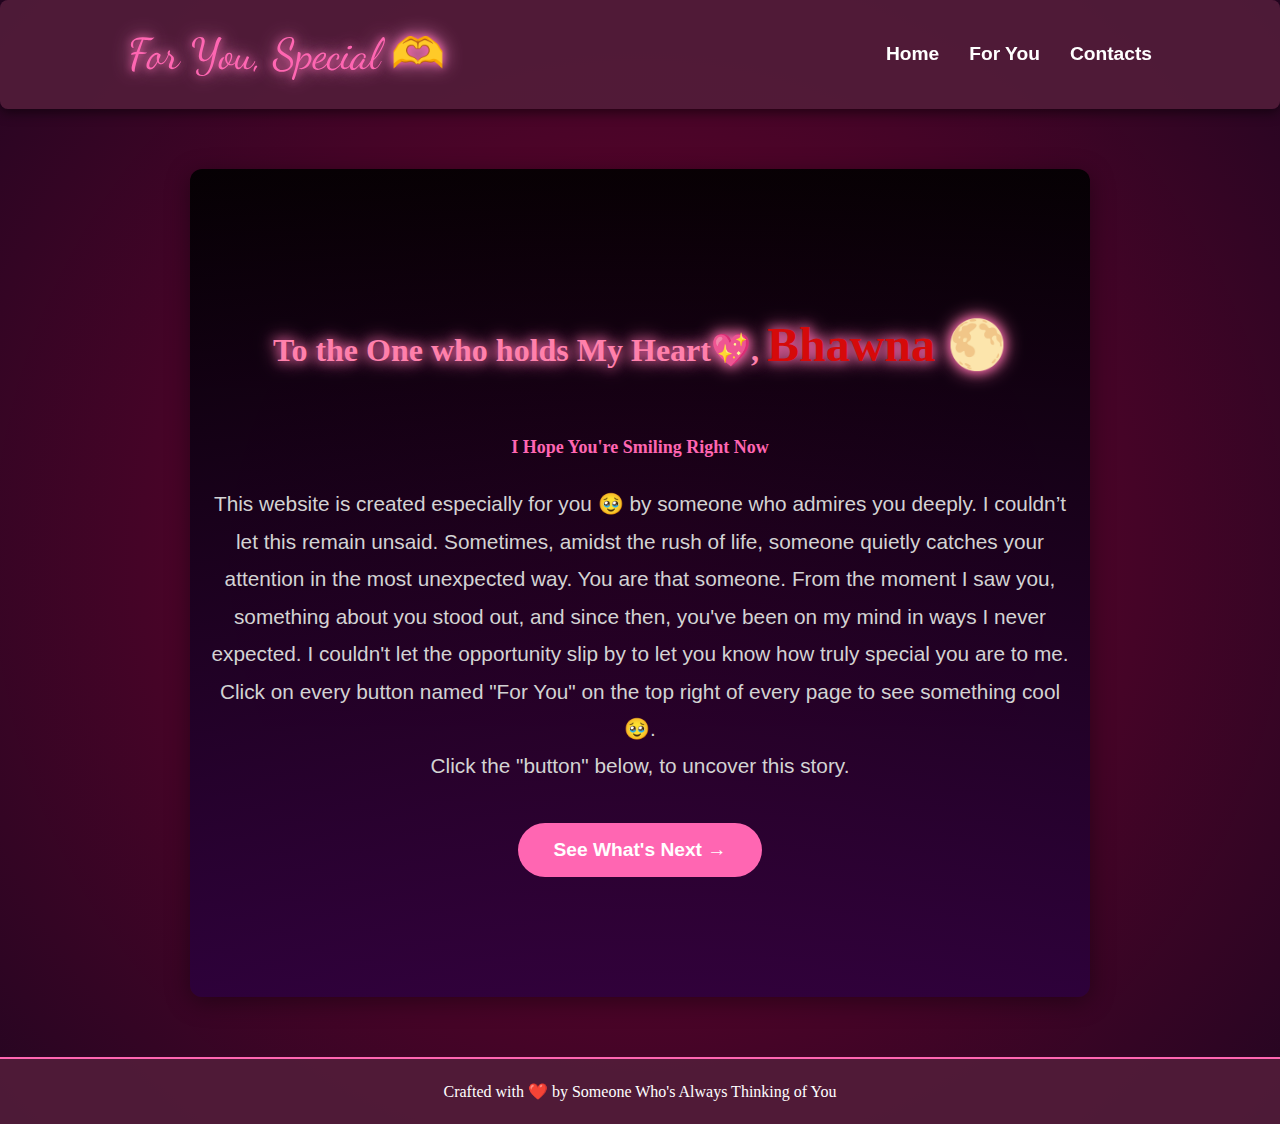
==== index.html @ b6cdc2ab "Add files via upload" ====
<!DOCTYPE html>
<html lang="en">
<head>
    <meta charset="UTF-8">
    <meta name="viewport" content="width=device-width, initial-scale=1.0">
    <title>For You</title>
    <link rel="stylesheet" href="style.css">
    <!-- Google Fonts -->
    <link href="https://fonts.googleapis.com/css2?family=Dancing+Script:wght@500&family=Indie+Flower&display=swap" rel="stylesheet">
</head>
<body class="fade-in-body">
    <!-- Navigation Bar -->
    <nav>
        <div class="logo"> <font face="Dancing Script" >For You, Special 🫶</font></div>
        <ul>
            <li><a href="index.html">Home</a></li>
            <li><a href="1a.html">For You</a></li>
            <li><a href="1b.html">Contacts </a></li>
        </ul>
    </nav>

    <!-- Main Content -->
    <section class="hero">
        <h1 class="glow"> <font size="6" face="aerial" > To the One who holds My Heart💖, <font face="Cursive" size="8" color="#d60a0a" > <b>Bhawna</b> 🌕 </font></h1>
        <h2 class="greeting"> <font size="4" > I Hope You're Smiling Right Now </font></h2>
        
        <p class="message">This website is created especially for you 🥹 by someone who admires you deeply. I couldn’t let this remain unsaid.
             Sometimes, amidst the rush of life, someone quietly catches your attention in the most unexpected way. You are that someone. 
             From the moment I saw you, something about you stood out, and since then, you've been on my mind in ways I never expected. 
             I couldn't let the opportunity slip by to let you know how truly special you are to me. <br>
             Click on every button named "For You" on the top right of every page to see something cool🥹. <br>
             Click the "button" below, to uncover this story.</p>
             
        <button onclick="location.href='2.html'" class="cta-button">See What's Next →</button>
    </section>

    <!-- Footer -->
    <footer>
        <p>Crafted with ❤️ by Someone Who's Always Thinking of You</p>
    </footer>
    
    <script>
        // JavaScript to handle the slide-up effect for the header on scroll
        let lastScrollTop = 0;
        const nav = document.querySelector('nav');

        window.addEventListener('scroll', function() {
            let scrollTop = window.pageYOffset || document.documentElement.scrollTop;

            if (scrollTop > lastScrollTop) {
                nav.style.transform = 'translateY(-100%)';
            } else {
                nav.style.transform = 'translateY(0)';
            }

            lastScrollTop = scrollTop <= 0 ? 0 : scrollTop; 
        });
    </script>

    <!-- Google Translate Widget -->
    <div id="google_translate_element"></div>
    <script type="text/javascript">
        function googleTranslateElementInit() {
            new google.translate.TranslateElement({
                pageLanguage: 'en',
                includedLanguages: 'hi',
                layout: google.translate.TranslateElement.InlineLayout.SIMPLE
            }, 'google_translate_element');
        }
    </script>
    <script type="text/javascript" src="https://translate.google.com/translate_a/element.js?cb=googleTranslateElementInit"></script>

</body>
</html>
---- style.css ----
/* General Reset */
* {
    margin: 0;
    padding: 0;
    box-sizing: border-box;
}

body {
    font-family: 'Poppins', sans-serif;
    background-color: #121212; /* Very dark background for a cozy feel */
    color: #fff; /* Light text color */
    min-height: 100vh;
    display: flex;
    flex-direction: column;
    position: relative;
    line-height: 1.6;
}

/* Soft Glowing Background */
body::before {
    content: '';
    position: absolute;
    top: 0;
    left: 0;
    width: 100%;
    height: 100%;
    background: radial-gradient(circle, rgba(125, 0, 50, 0.9) 0%, rgba(45, 0, 40, 0.7) 100%);
    z-index: -1;
}

/* Starry Night Effect */
.stars {
    position: absolute;
    top: 0;
    left: 0;
    width: 100%;
    height: 100%;
    background: url('https://cdn.pixabay.com/photo/2016/11/18/14/15/stars-1831092_960_720.jpg') repeat;
    animation: starAnimation 90s linear infinite;
    z-index: -2;
}

@keyframes starAnimation {
    0% {
        background-position: 0 0;
    }
    100% {
        background-position: 100% 100%;
    }
}

/* Navigation Bar */
nav {
    display: flex;
    justify-content: space-between;
    align-items: center;
    padding: 20px 10%;
    background-color: rgba(82, 29, 58, 0.9); /* Dark romantic purple */
    box-shadow: 0 4px 12px rgba(0, 0, 0, 0.5);
    position: sticky;
    top: 0;
    z-index: 1000;
    border-radius: 8px;
}

nav .logo {
    font-family: 'Dancing Script', cursive;
    font-size: 2.7rem;
    color: #ff66b2; /* Soft pink */
    text-shadow: 0 0 8px #ff66b2, 0 0 20px #ff99cc;
}

nav ul {
    display: flex;
    list-style: none;
}

nav ul li {
    margin-left: 30px;
}

nav ul li a {
    text-decoration: none;
    color: #fff;
    font-size: 1.2rem;
    font-weight: 600;
    transition: color 0.3s;
}

nav ul li a:hover {
    color: #ff66b2; /* Soft pink hover effect */
}

/* Hero Section */
.hero {
    text-align: center;
    padding: 120px 20px;
    background: linear-gradient(180deg, rgba(0, 0, 0, 0.9) 0%, rgba(42, 0, 63, 0.8) 100%);
    border-radius: 12px;
    box-shadow: 0 5px 25px rgba(0, 0, 0, 0.4);
    margin: 60px auto;
    max-width: 900px;
}

.hero h2 {
    font-family: 'Lora', serif;
    font-size: 2.3rem;
    color: #ff66b2;  /* Soft pink */
    margin-bottom: 15px;
}

.hero h1 {
    font-family: 'Lora', serif;
    font-size: 4rem;
    font-weight: bold;
    margin-bottom: 20px;
    color: #ff80ab; /* Romantic light pink */
    text-shadow: 0 0 12px #ff66b2, 0 0 20px #ff80ab;
    animation: glowingText 2s infinite ease-in-out;
}

.hero p {
    font-family: 'Roboto', sans-serif;
    font-size: 1.3rem;
    margin-bottom: 35px;
    color: #d3d3d3;
    line-height: 1.8;
}

.hero button {
    padding: 16px 35px;
    font-size: 1.2rem;
    font-weight: 600;
    color: #fff;
    background-color: #ff66b2; /* Soft pink */
    border: none;
    border-radius: 50px;
    cursor: pointer;
    transition: all 0.3s ease;
}

.hero button:hover {
    background-color: #ff3385;
    transform: scale(1.05);
    box-shadow: 0 0 18px #ff3385;
}

/* Glowing Text Animation */
@keyframes glowingText {
    0% {
        text-shadow: 0 0 10px #ff66b2, 0 0 20px #ff80ab;
    }
    50% {
        text-shadow: 0 0 30px #ff66b2, 0 0 40px #ff80ab;
    }
    100% {
        text-shadow: 0 0 10px #ff66b2, 0 0 20px #ff80ab;
    }
}

/* Footer */
footer {
    margin-top: auto;
    text-align: center;
    padding: 20px;
    background-color: rgba(82, 29, 58, 0.9);  /* Same dark romantic purple */
    color: #fff;
    font-size: 1rem;
    border-top: 2px solid #ff66b2;
}

/* Responsive Design */
@media (max-width: 768px) {
    nav ul {
        flex-direction: column;
        align-items: center;
    }

    .hero h1 {
        font-size: 2.8rem;
    }

    .hero p {
        font-size: 1.1rem;
    }

    nav ul li {
        margin: 10px 0;
    }
}

/* Fade-in Effect for Body */
.fade-in-body {
    animation: fadeIn 3s ease-in-out;
}

@keyframes fadeIn {
    0% {
        opacity: 0;
        transform: translateY(20px);
    }
    100% {
        opacity: 1;
        transform: translateY(0);
    }
}
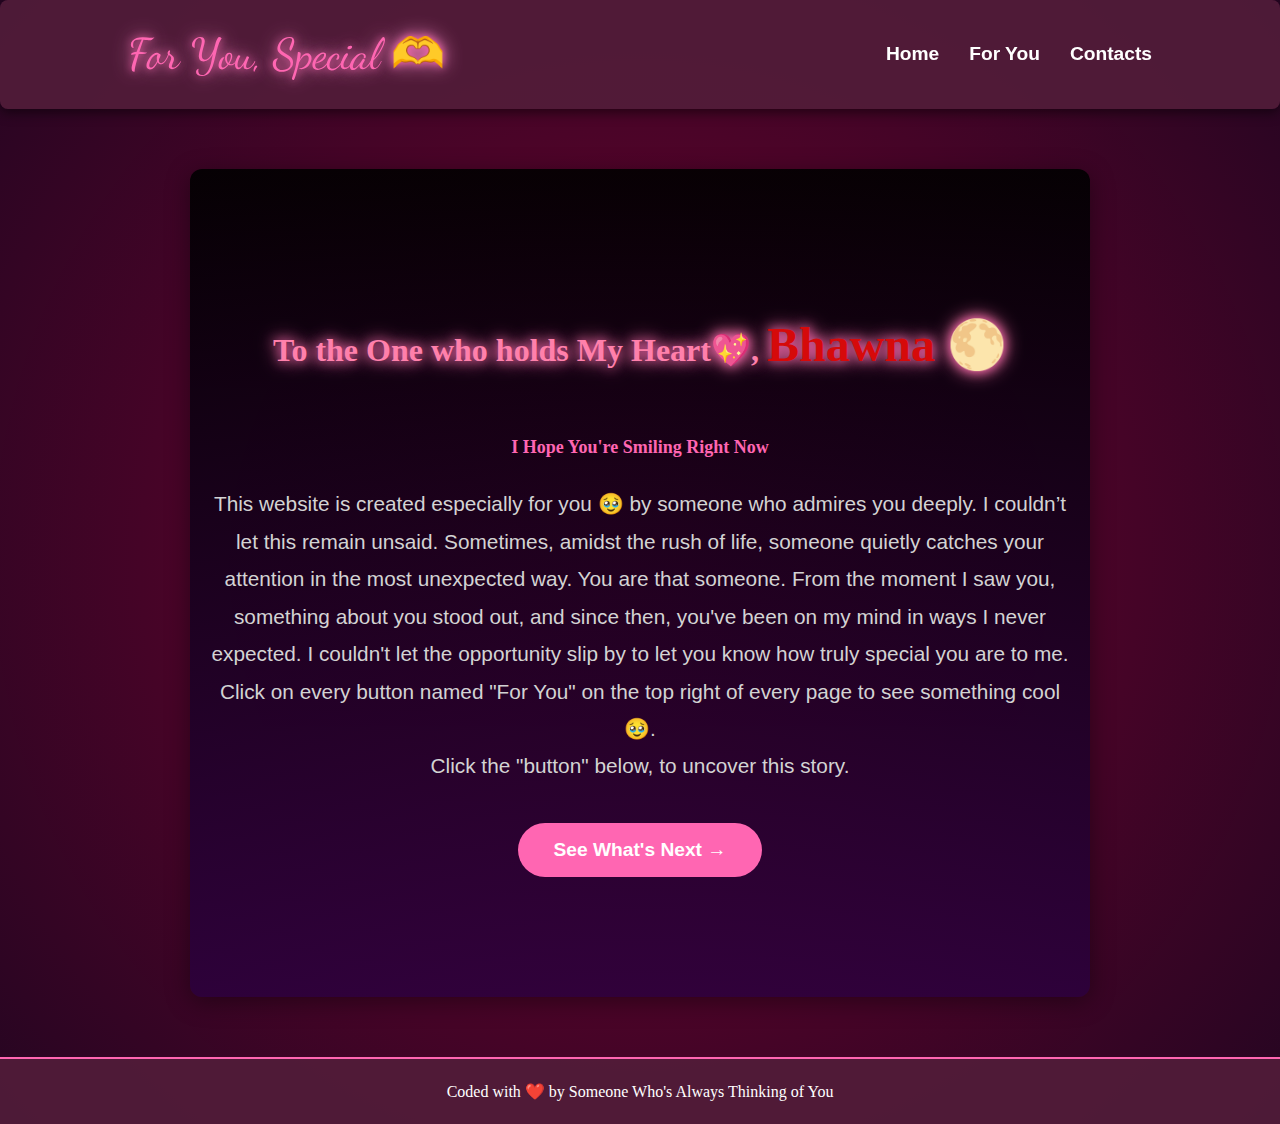
==== commit a54b6b39: "Update index.html" ====
--- a/index.html
+++ b/index.html
@@ -36,7 +36,7 @@
 
     <!-- Footer -->
     <footer>
-        <p>Crafted with ❤️ by Someone Who's Always Thinking of You</p>
+        <p> Coded with ❤️ by Someone Who's Always Thinking of You</p>
     </footer>
     
     <script>
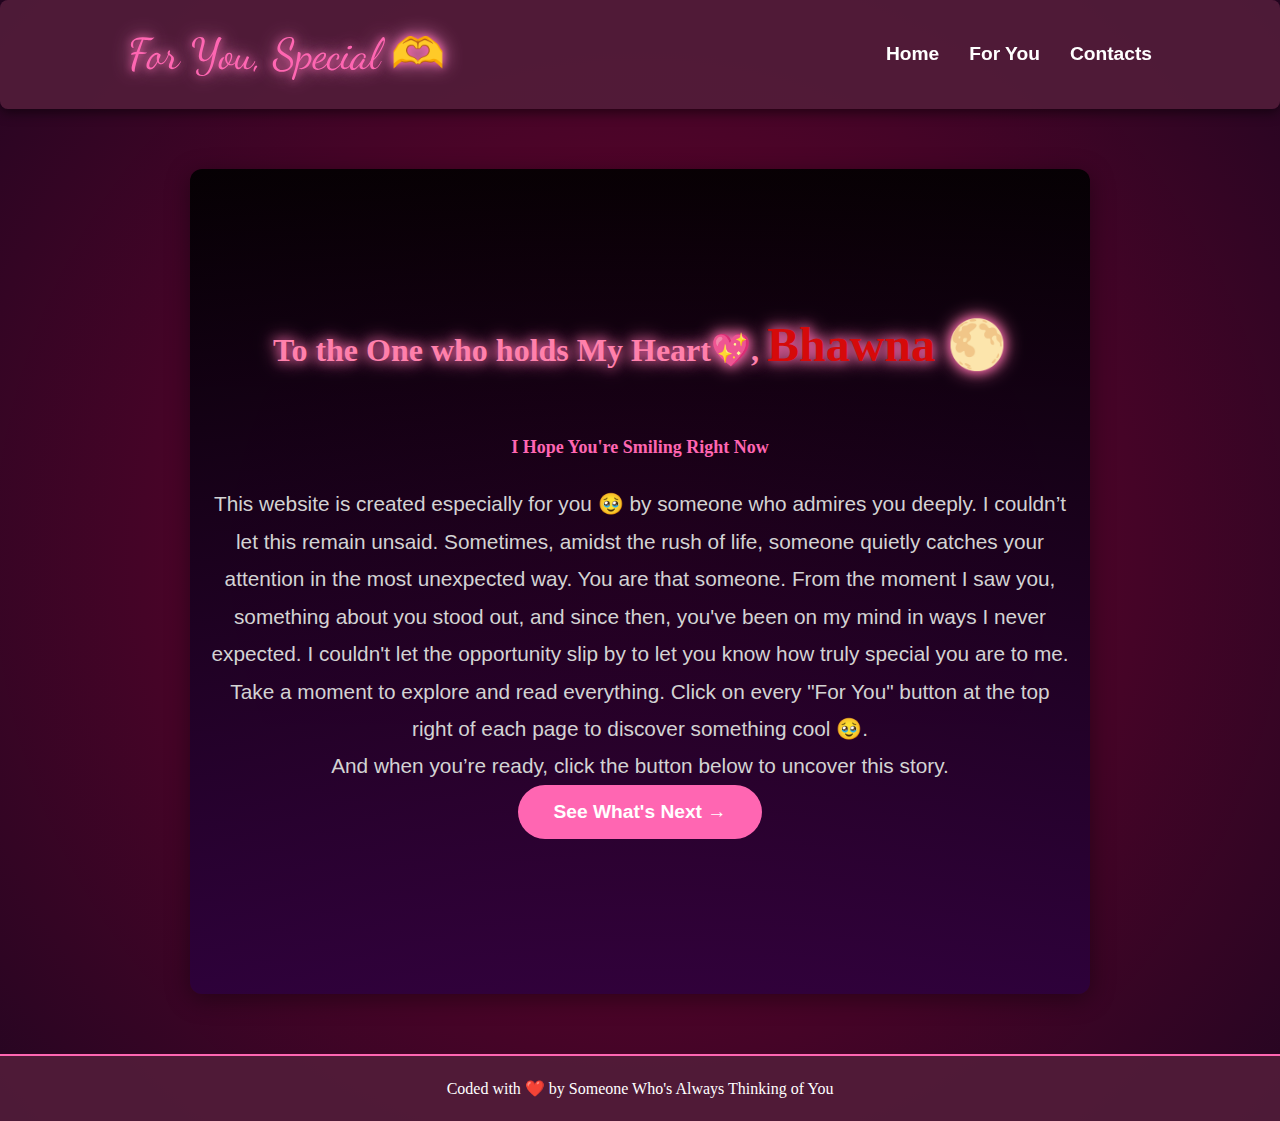
==== commit 0516cd96: "Update index.html" ====
--- a/index.html
+++ b/index.html
@@ -28,8 +28,8 @@
              Sometimes, amidst the rush of life, someone quietly catches your attention in the most unexpected way. You are that someone. 
              From the moment I saw you, something about you stood out, and since then, you've been on my mind in ways I never expected. 
              I couldn't let the opportunity slip by to let you know how truly special you are to me. <br>
-             Click on every button named "For You" on the top right of every page to see something cool🥹. <br>
-             Click the "button" below, to uncover this story.</p>
+             Take a moment to explore and read everything. Click on every "For You" button at the top right of each page to discover something cool 🥹. <br>
+            And when you’re ready, click the button below to uncover this story.
              
         <button onclick="location.href='2.html'" class="cta-button">See What's Next →</button>
     </section>
